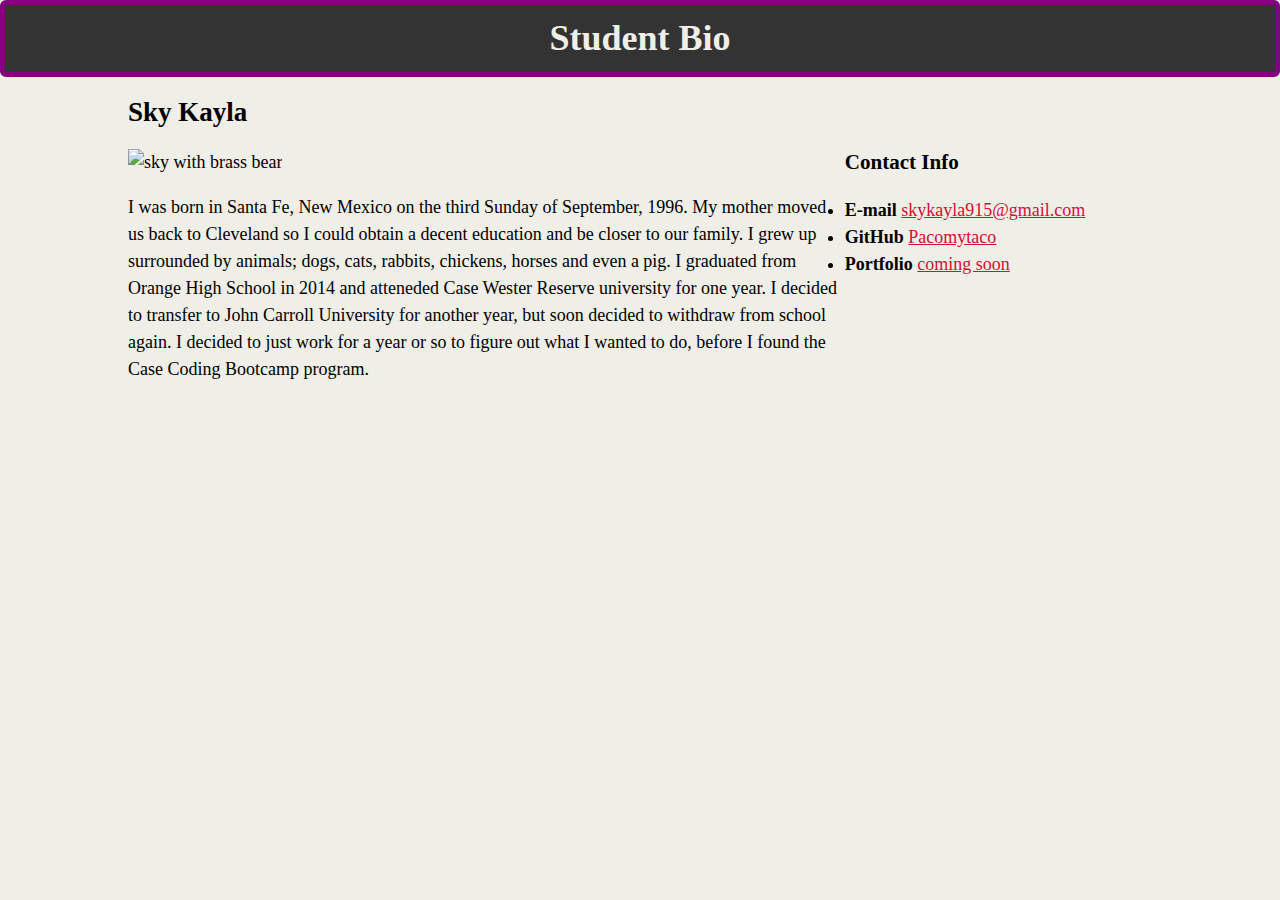
==== index.html @ 4fc86d9c "initial site files" ====
<!DOCTYPE html>
<html lang="en">
<head>
    <meta charset="UTF-8">
    <title>student bio</title>
    <link rel="stylesheet" type="text/css" href="assets\css\style.css">
</head>
<body>

    <h1>Student Bio</h1>

    <div class="container">

    <h2>Sky Kayla</h2>

    <section id="bio">
    <img src="assets\images\THE BEAR.jpg" alt="sky with brass bear" height="300" width="200" id="bio image">

        <p>I was born in Santa Fe, New Mexico on the third Sunday of September, 1996. 
        My mother moved us back to Cleveland so I could obtain a decent education and be closer to our family. 
        I grew up surrounded by animals; dogs, cats, rabbits, chickens, horses and even a pig. 
        I graduated from Orange High School in 2014 and atteneded Case Wester Reserve university for one year. 
        I decided to transfer to John Carroll University for another year, but soon decided to withdraw from school again. 
        I decided to just work for a year or so to figure out what I wanted to do, before I found the Case Coding Bootcamp program. 
         </p>
        </section>

        <section id="contact info">
    <h3>Contact Info</h3>
        <ul>
            <li><strong>E-mail</strong> <a href="#">skykayla915@gmail.com</a></li>
            <li><strong>GitHub</strong> <a href="#">Pacomytaco</a></li>
            <li><strong>Portfolio</strong> <a href="#">coming soon</a></li>
        </ul>
        </section>

    </div>

</body>
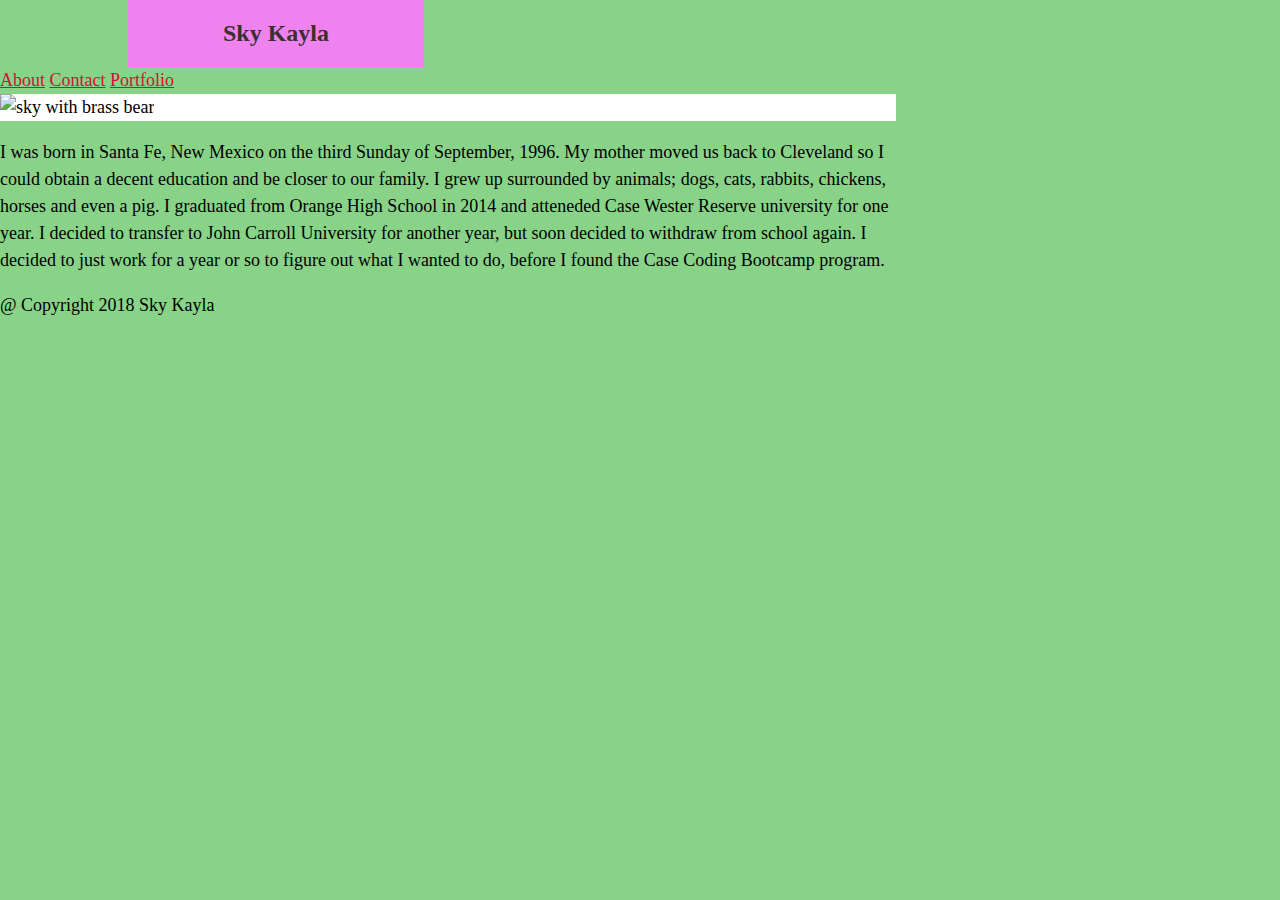
==== commit f97f6f14: "initial site files" ====
--- a/index.html
+++ b/index.html
@@ -2,19 +2,28 @@
 <html lang="en">
 <head>
     <meta charset="UTF-8">
-    <title>student bio</title>
+    <title>Portfolio</title>
     <link rel="stylesheet" type="text/css" href="assets\css\style.css">
 </head>
+
 <body>
 
-    <h1>Student Bio</h1>
+<div class="navcontainer">
+    <h1>Sky Kayla</h1>
 
-    <div class="container">
+        <nav>
+            <ul>
+            <li class="border"><a href="index.html">About</a></li>
+            <li><a href="contact.html">Contact</a></li>
+            <li class="border"><a href="portfolio.html">Portfolio</a></li>
+            </ul>
+        </nav>
+</div>
 
-    <h2>Sky Kayla</h2>
 
+<div class="container">
     <section id="bio">
-    <img src="assets\images\THE BEAR.jpg" alt="sky with brass bear" height="300" width="200" id="bio image">
+    <img id="bioimage" src="assets\images\THE BEAR.jpg" alt="sky with brass bear" height="300" width="200">
 
         <p>I was born in Santa Fe, New Mexico on the third Sunday of September, 1996. 
         My mother moved us back to Cleveland so I could obtain a decent education and be closer to our family. 
@@ -23,17 +32,11 @@
         I decided to transfer to John Carroll University for another year, but soon decided to withdraw from school again. 
         I decided to just work for a year or so to figure out what I wanted to do, before I found the Case Coding Bootcamp program. 
          </p>
-        </section>
+    </section>
 
-        <section id="contact info">
-    <h3>Contact Info</h3>
-        <ul>
-            <li><strong>E-mail</strong> <a href="#">skykayla915@gmail.com</a></li>
-            <li><strong>GitHub</strong> <a href="#">Pacomytaco</a></li>
-            <li><strong>Portfolio</strong> <a href="#">coming soon</a></li>
-        </ul>
-        </section>
+</div>
 
-    </div>
+<footer>&#64; Copyright 2018 Sky Kayla</footer>
 
-</body>+</body>
+</html>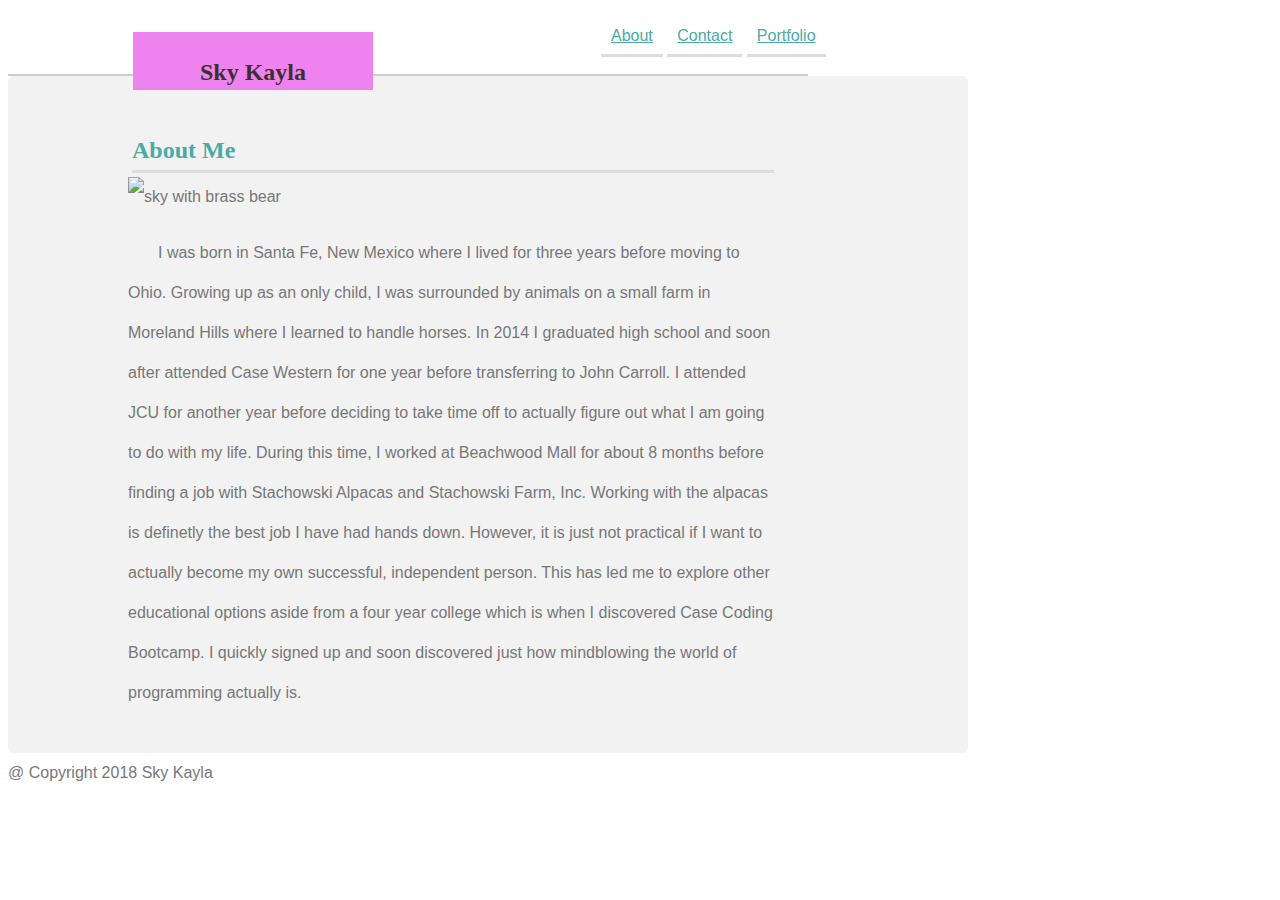
==== commit 45cecbb8: "final edits for now" ====
--- a/index.html
+++ b/index.html
@@ -2,20 +2,20 @@
 <html lang="en">
 <head>
     <meta charset="UTF-8">
-    <title>Portfolio</title>
+    <title>About Me</title>
     <link rel="stylesheet" type="text/css" href="assets\css\style.css">
 </head>
 
 <body>
 
+        
 <div class="navcontainer">
-    <h1>Sky Kayla</h1>
-
-        <nav>
+        <h1>Sky Kayla</h1>
+          <nav>
             <ul>
-            <li class="border"><a href="index.html">About</a></li>
+            <li><a href="index.html">About</a></li>
             <li><a href="contact.html">Contact</a></li>
-            <li class="border"><a href="portfolio.html">Portfolio</a></li>
+            <li><a href="portfolio.html">Portfolio</a></li>
             </ul>
         </nav>
 </div>
@@ -23,14 +23,17 @@
 
 <div class="container">
     <section id="bio">
+    <h2>About Me</h2>
     <img id="bioimage" src="assets\images\THE BEAR.jpg" alt="sky with brass bear" height="300" width="200">
 
-        <p>I was born in Santa Fe, New Mexico on the third Sunday of September, 1996. 
-        My mother moved us back to Cleveland so I could obtain a decent education and be closer to our family. 
-        I grew up surrounded by animals; dogs, cats, rabbits, chickens, horses and even a pig. 
-        I graduated from Orange High School in 2014 and atteneded Case Wester Reserve university for one year. 
-        I decided to transfer to John Carroll University for another year, but soon decided to withdraw from school again. 
-        I decided to just work for a year or so to figure out what I wanted to do, before I found the Case Coding Bootcamp program. 
+        <p> I was born in Santa Fe, New Mexico where I lived for three years before moving to Ohio.
+            Growing up as an only child, I was surrounded by animals on a small farm in Moreland Hills where I learned to handle horses.
+            In 2014 I graduated high school and soon after attended Case Western for one year before transferring to John Carroll. 
+            I attended JCU for another year before deciding to take time off to actually figure out what I am going to do with my life. 
+            During this time, I worked at Beachwood Mall for about 8 months before finding a job with Stachowski Alpacas and Stachowski Farm, Inc.
+            Working with the alpacas is definetly the best job I have had hands down. However, it is just not practical if I want to actually become my own successful, independent person. 
+            This has led me to explore other educational options aside from a four year college which is when I discovered Case Coding Bootcamp. 
+            I quickly signed up and soon discovered just how mindblowing the world of programming actually is. 
          </p>
     </section>
 
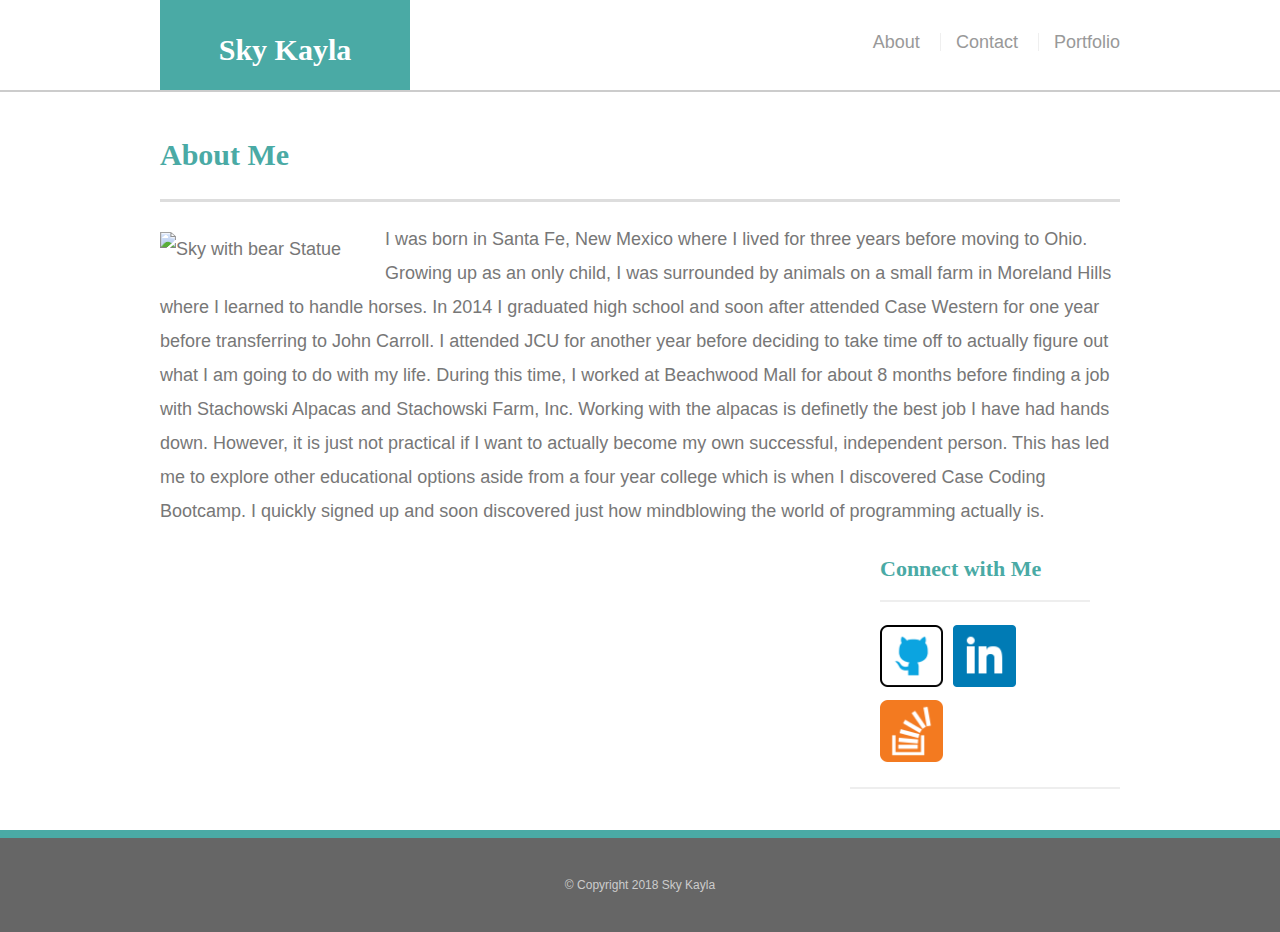
==== commit 02ea164f: "final edits" ====
--- a/index.html
+++ b/index.html
@@ -3,43 +3,56 @@
 <head>
     <meta charset="UTF-8">
     <title>About Me</title>
+    <link rel="stylesheet" type="text/css" href="assets\css\reset.css">
     <link rel="stylesheet" type="text/css" href="assets\css\style.css">
 </head>
 
 <body>
 
-        
-<div class="navcontainer">
-        <h1>Sky Kayla</h1>
-          <nav>
-            <ul>
-            <li><a href="index.html">About</a></li>
-            <li><a href="contact.html">Contact</a></li>
-            <li><a href="portfolio.html">Portfolio</a></li>
-            </ul>
+<header id="masthead">
+    <div class="container">
+    <a href="index.html" id="logo">Sky Kayla</a>
+        <nav>
+            <a href="index.html">About</a>
+            <a href="contact.html">Contact</a>
+            <a href="portfolio.html">Portfolio</a>
         </nav>
+    </div>
+</header>
+
+<div id="main-container" class="container">
+    <section class="main-container">
+        <h1>About Me</h1>
+
+        <img src="assets\images\THE BEAR.jpg" alt="Sky with bear Statue" class="auth-image">
+
+        <p> I was born in Santa Fe, New Mexico where I lived for three years before moving to Ohio.
+                Growing up as an only child, I was surrounded by animals on a small farm in Moreland Hills where I learned to handle horses.
+                In 2014 I graduated high school and soon after attended Case Western for one year before transferring to John Carroll. 
+                I attended JCU for another year before deciding to take time off to actually figure out what I am going to do with my life. 
+                During this time, I worked at Beachwood Mall for about 8 months before finding a job with Stachowski Alpacas and Stachowski Farm, Inc.
+                Working with the alpacas is definetly the best job I have had hands down. However, it is just not practical if I want to actually become my own successful, independent person. 
+                This has led me to explore other educational options aside from a four year college which is when I discovered Case Coding Bootcamp. 
+                I quickly signed up and soon discovered just how mindblowing the world of programming actually is. 
+        </p>    
+    </section>
+
+    <section class="sidebar">
+        <div id="connect">
+            <h2>Connect with Me</h2>
+
+            <img src="assets\images\github.png" class="social" alt="GitHub">
+            <img src="assets\images\linkedin.png" class="social" alt="LinkedIn">
+            <img src="assets\images\stack.png" class="social" alt="Stack Overflow">
+        </div>
+    </section>
 </div>
 
-
-<div class="container">
-    <section id="bio">
-    <h2>About Me</h2>
-    <img id="bioimage" src="assets\images\THE BEAR.jpg" alt="sky with brass bear" height="300" width="200">
-
-        <p> I was born in Santa Fe, New Mexico where I lived for three years before moving to Ohio.
-            Growing up as an only child, I was surrounded by animals on a small farm in Moreland Hills where I learned to handle horses.
-            In 2014 I graduated high school and soon after attended Case Western for one year before transferring to John Carroll. 
-            I attended JCU for another year before deciding to take time off to actually figure out what I am going to do with my life. 
-            During this time, I worked at Beachwood Mall for about 8 months before finding a job with Stachowski Alpacas and Stachowski Farm, Inc.
-            Working with the alpacas is definetly the best job I have had hands down. However, it is just not practical if I want to actually become my own successful, independent person. 
-            This has led me to explore other educational options aside from a four year college which is when I discovered Case Coding Bootcamp. 
-            I quickly signed up and soon discovered just how mindblowing the world of programming actually is. 
-         </p>
-    </section>
-
-</div>
-
-<footer>&#64; Copyright 2018 Sky Kayla</footer>
+<footer>
+    <div class="container">
+        &copy; Copyright 2018 Sky Kayla
+    </div>
+</footer>
 
 </body>
 </html>